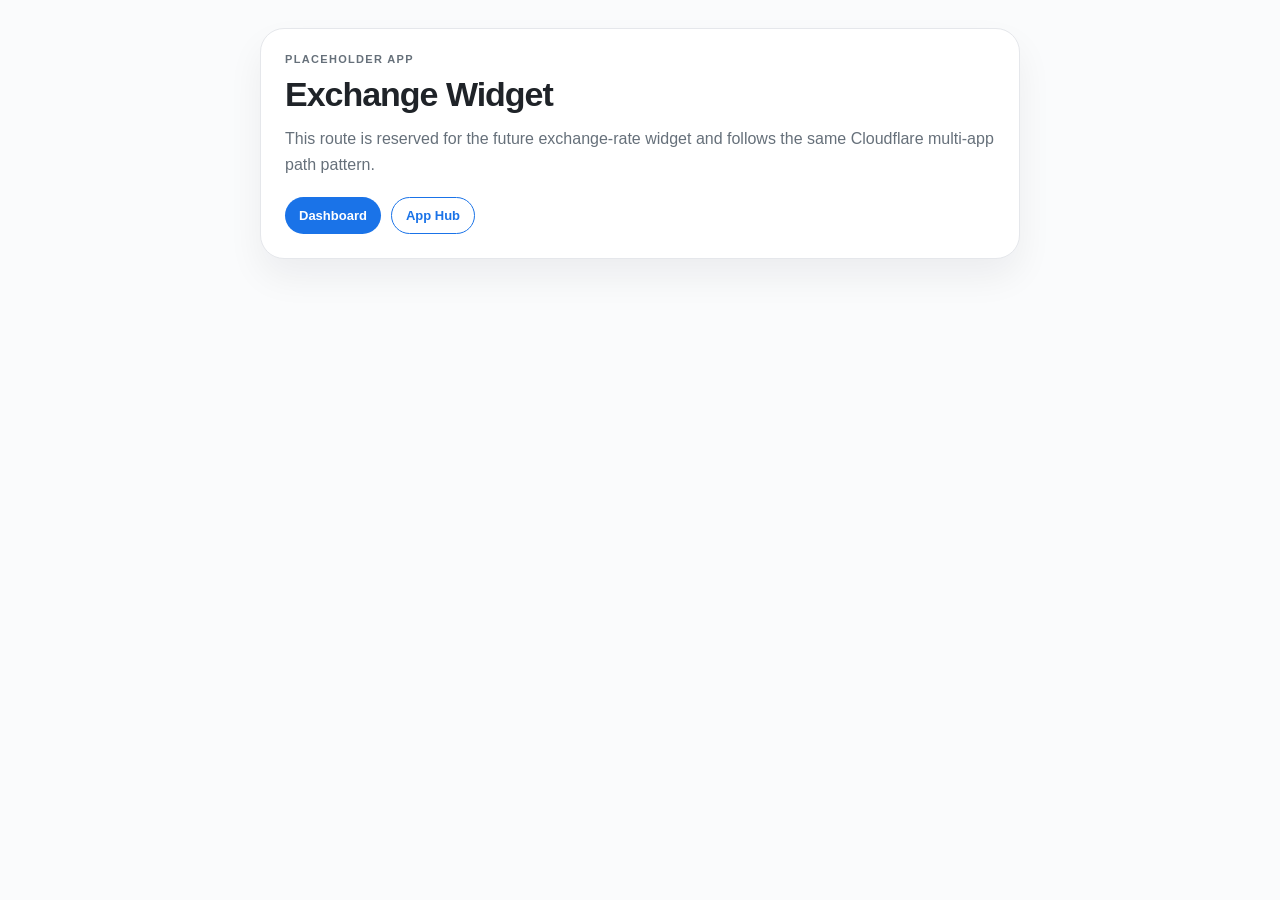
==== docs/exchange/index.html @ 34b4801c "feat: scaffold cloudflare multi-app hub" ====
<!DOCTYPE html>
<html lang="en">
<head>
  <meta charset="utf-8">
  <meta name="viewport" content="width=device-width,initial-scale=1">
  <title>Exchange Widget</title>
  <style>
    body{margin:0;font-family:-apple-system,BlinkMacSystemFont,'Segoe UI','Noto Sans KR',sans-serif;background:#fafbfc;color:#1f2328}
    .wrap{max-width:760px;margin:0 auto;padding:28px 18px 48px}
    .card{background:#fff;border:1px solid #e5e7eb;border-radius:24px;padding:24px;box-shadow:0 18px 36px rgba(15,23,42,.06)}
    .eyebrow{font-size:11px;text-transform:uppercase;letter-spacing:.12em;color:#66707a;font-weight:700}
    h1{margin:10px 0 12px;font-size:34px;letter-spacing:-.03em}
    p{margin:0;color:#66707a;line-height:1.65}
    .actions{display:flex;gap:10px;flex-wrap:wrap;margin-top:18px}
    a{display:inline-flex;align-items:center;justify-content:center;border-radius:999px;padding:10px 14px;text-decoration:none;font-weight:700;font-size:13px}
    .primary{background:#1a73e8;color:#fff}
    .ghost{border:1px solid #1a73e8;color:#1a73e8}
  </style>
</head>
<body>
  <div class="wrap">
    <div class="card">
      <div class="eyebrow" id="eyebrow">Placeholder App</div>
      <h1 id="title">Exchange Widget</h1>
      <p id="copy">This route is reserved for the future exchange-rate widget and follows the same Cloudflare multi-app path pattern.</p>
      <div class="actions">
        <a class="primary" href="/exchange/dashboard" id="dashboardLink">Dashboard</a>
        <a class="ghost" href="/" id="homeLink">App Hub</a>
      </div>
    </div>
  </div>
<script>
const I18N={en:{eyebrow:'Placeholder App',title:'Exchange Widget',copy:'This route is reserved for the future exchange-rate widget and follows the same Cloudflare multi-app path pattern.',dashboard:'Dashboard',home:'App Hub'},ko:{eyebrow:'플레이스홀더 앱',title:'환율 위젯',copy:'이 경로는 향후 환율 위젯용으로 예약되어 있으며, 같은 Cloudflare 멀티앱 경로 규칙을 따릅니다.',dashboard:'대시보드',home:'앱 허브'},ja:{eyebrow:'プレースホルダーアプリ',title:'為替ウィジェット',copy:'この経路は今後の為替ウィジェット用に予約されており、同じ Cloudflare マルチアプリ経路規約に従います。',dashboard:'ダッシュボード',home:'アプリハブ'}};
const param=new URLSearchParams(window.location.search).get('lang');
const langs=[...(navigator.languages||[]),navigator.language].filter(Boolean).map(v=>String(v).toLowerCase());
const lang=param&&['ko','ja','en'].includes(param)?param:langs.some(v=>v.startsWith('ko'))?'ko':langs.some(v=>v.startsWith('ja'))?'ja':'en';
const t=I18N[lang];
document.documentElement.lang=lang;
document.getElementById('eyebrow').textContent=t.eyebrow;
document.getElementById('title').textContent=t.title;
document.getElementById('copy').textContent=t.copy;
document.getElementById('dashboardLink').textContent=t.dashboard;
document.getElementById('homeLink').textContent=t.home;
</script>
</body>
</html>
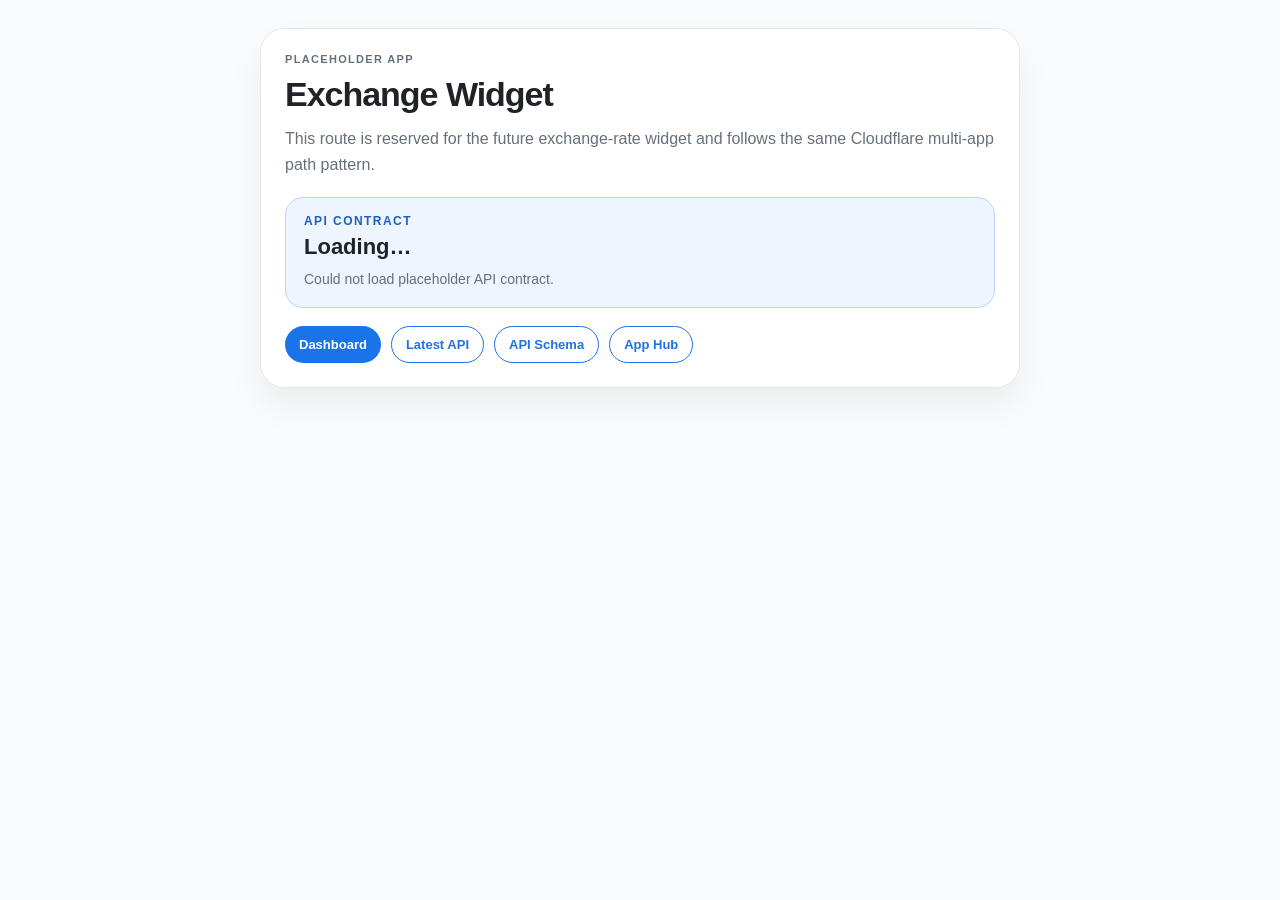
==== commit 14e493b3: "feat: add placeholder api schemas for future apps" ====
--- a/docs/exchange/index.html
+++ b/docs/exchange/index.html
@@ -12,6 +12,10 @@
     h1{margin:10px 0 12px;font-size:34px;letter-spacing:-.03em}
     p{margin:0;color:#66707a;line-height:1.65}
     .actions{display:flex;gap:10px;flex-wrap:wrap;margin-top:18px}
+    .status{margin-top:18px;padding:16px 18px;border-radius:18px;background:#eef5ff;border:1px solid #b9d4ff}
+    .status-label{font-size:12px;font-weight:800;text-transform:uppercase;letter-spacing:.12em;color:#1f5fbe}
+    .status-value{font-size:22px;font-weight:800;margin-top:6px}
+    .status-copy{margin-top:8px;font-size:14px}
     a{display:inline-flex;align-items:center;justify-content:center;border-radius:999px;padding:10px 14px;text-decoration:none;font-weight:700;font-size:13px}
     .primary{background:#1a73e8;color:#fff}
     .ghost{border:1px solid #1a73e8;color:#1a73e8}
@@ -23,14 +27,21 @@
       <div class="eyebrow" id="eyebrow">Placeholder App</div>
       <h1 id="title">Exchange Widget</h1>
       <p id="copy">This route is reserved for the future exchange-rate widget and follows the same Cloudflare multi-app path pattern.</p>
+      <div class="status">
+        <div class="status-label" id="statusLabel">API Contract</div>
+        <div class="status-value" id="statusValue">Loading…</div>
+        <p class="status-copy" id="statusCopy">Fetching the placeholder `/exchange/api/latest.json` contract.</p>
+      </div>
       <div class="actions">
         <a class="primary" href="/exchange/dashboard" id="dashboardLink">Dashboard</a>
+        <a class="ghost" href="/exchange/api/latest.json" id="apiLink">Latest API</a>
+        <a class="ghost" href="/exchange/api/schema.json" id="schemaLink">API Schema</a>
         <a class="ghost" href="/" id="homeLink">App Hub</a>
       </div>
     </div>
   </div>
 <script>
-const I18N={en:{eyebrow:'Placeholder App',title:'Exchange Widget',copy:'This route is reserved for the future exchange-rate widget and follows the same Cloudflare multi-app path pattern.',dashboard:'Dashboard',home:'App Hub'},ko:{eyebrow:'플레이스홀더 앱',title:'환율 위젯',copy:'이 경로는 향후 환율 위젯용으로 예약되어 있으며, 같은 Cloudflare 멀티앱 경로 규칙을 따릅니다.',dashboard:'대시보드',home:'앱 허브'},ja:{eyebrow:'プレースホルダーアプリ',title:'為替ウィジェット',copy:'この経路は今後の為替ウィジェット用に予約されており、同じ Cloudflare マルチアプリ経路規約に従います。',dashboard:'ダッシュボード',home:'アプリハブ'}};
+const I18N={en:{eyebrow:'Placeholder App',title:'Exchange Widget',copy:'This route is reserved for the future exchange-rate widget and follows the same Cloudflare multi-app path pattern.',dashboard:'Dashboard',api:'Latest API',schema:'API Schema',home:'App Hub',contract:'API Contract',loading:'Loading…',status_placeholder:'Placeholder',status_copy:'Fetching the placeholder `/exchange/api/latest.json` contract.',status_error:'Could not load placeholder API contract.'},ko:{eyebrow:'플레이스홀더 앱',title:'환율 위젯',copy:'이 경로는 향후 환율 위젯용으로 예약되어 있으며, 같은 Cloudflare 멀티앱 경로 규칙을 따릅니다.',dashboard:'대시보드',api:'최신 API',schema:'API 스키마',home:'앱 허브',contract:'API 계약',loading:'불러오는 중…',status_placeholder:'플레이스홀더',status_copy:'`/exchange/api/latest.json` placeholder 계약을 불러오고 있습니다.',status_error:'플레이스홀더 API 계약을 불러오지 못했습니다.'},ja:{eyebrow:'プレースホルダーアプリ',title:'為替ウィジェット',copy:'この経路は今後の為替ウィジェット用に予約されており、同じ Cloudflare マルチアプリ経路規約に従います。',dashboard:'ダッシュボード',api:'最新API',schema:'APIスキーマ',home:'アプリハブ',contract:'API契約',loading:'読み込み中…',status_placeholder:'プレースホルダー',status_copy:'`/exchange/api/latest.json` のプレースホルダー契約を読み込んでいます。',status_error:'プレースホルダーAPI契約を読み込めませんでした。'}};
 const param=new URLSearchParams(window.location.search).get('lang');
 const langs=[...(navigator.languages||[]),navigator.language].filter(Boolean).map(v=>String(v).toLowerCase());
 const lang=param&&['ko','ja','en'].includes(param)?param:langs.some(v=>v.startsWith('ko'))?'ko':langs.some(v=>v.startsWith('ja'))?'ja':'en';
@@ -40,7 +51,20 @@
 document.getElementById('title').textContent=t.title;
 document.getElementById('copy').textContent=t.copy;
 document.getElementById('dashboardLink').textContent=t.dashboard;
+document.getElementById('apiLink').textContent=t.api;
+document.getElementById('schemaLink').textContent=t.schema;
 document.getElementById('homeLink').textContent=t.home;
+document.getElementById('statusLabel').textContent=t.contract;
+document.getElementById('statusValue').textContent=t.loading;
+document.getElementById('statusCopy').textContent=t.status_copy;
+
+fetch('/exchange/api/latest.json').then(r=>r.ok?r.json():Promise.reject(new Error('bad status'))).then(data=>{
+  document.getElementById('statusValue').textContent=t[`status_${data.status}`]||data.status||t.loading;
+  document.getElementById('statusCopy').textContent=data.error_message||t.status_copy;
+}).catch(()=>{
+  document.getElementById('statusValue').textContent=t.loading;
+  document.getElementById('statusCopy').textContent=t.status_error;
+});
 </script>
 </body>
 </html>
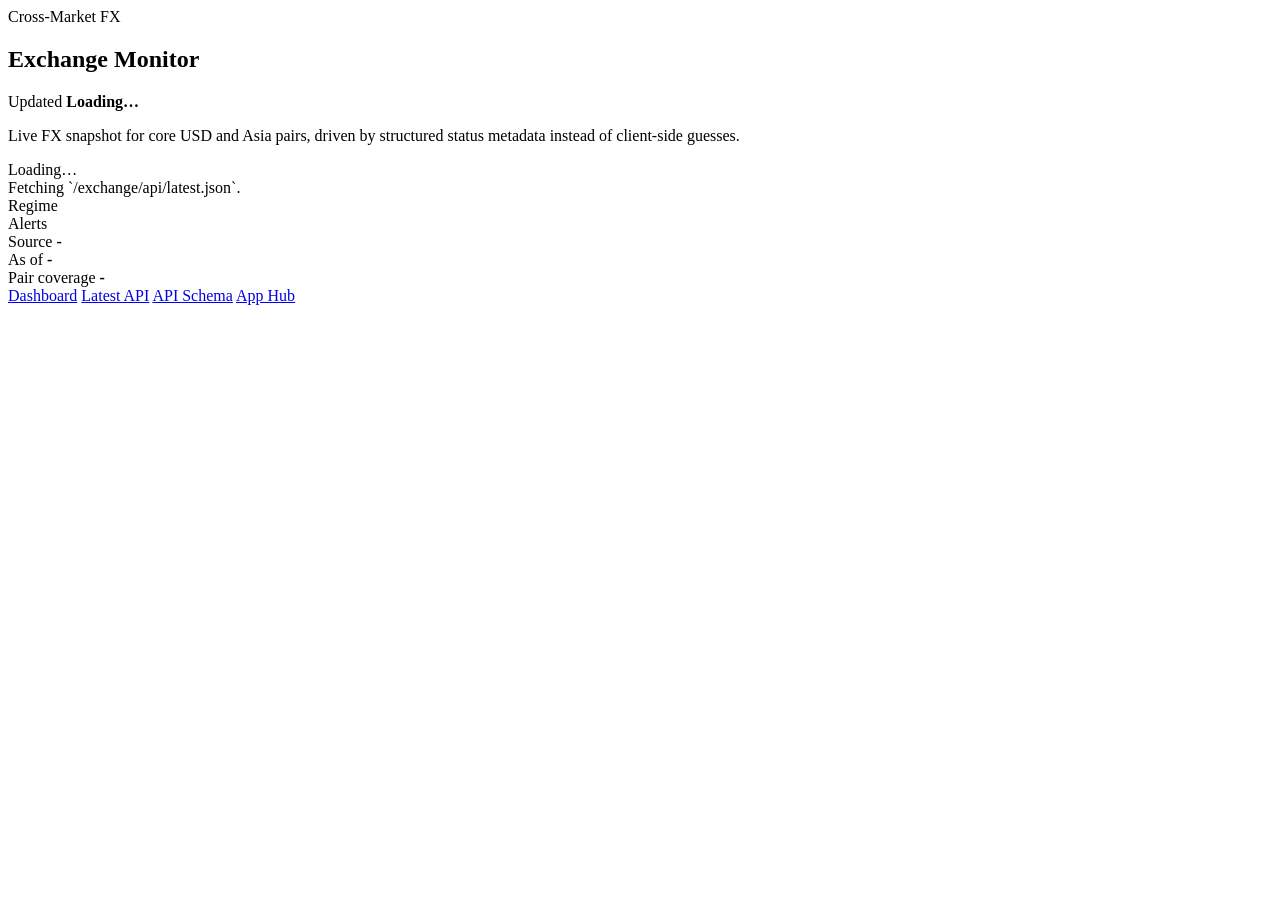
==== commit a3bd869e: "feat: turn exchange app into live fx monitor" ====
--- a/docs/exchange/index.html
+++ b/docs/exchange/index.html
@@ -3,68 +3,64 @@
 <head>
   <meta charset="utf-8">
   <meta name="viewport" content="width=device-width,initial-scale=1">
-  <title>Exchange Widget</title>
-  <style>
-    body{margin:0;font-family:-apple-system,BlinkMacSystemFont,'Segoe UI','Noto Sans KR',sans-serif;background:#fafbfc;color:#1f2328}
-    .wrap{max-width:760px;margin:0 auto;padding:28px 18px 48px}
-    .card{background:#fff;border:1px solid #e5e7eb;border-radius:24px;padding:24px;box-shadow:0 18px 36px rgba(15,23,42,.06)}
-    .eyebrow{font-size:11px;text-transform:uppercase;letter-spacing:.12em;color:#66707a;font-weight:700}
-    h1{margin:10px 0 12px;font-size:34px;letter-spacing:-.03em}
-    p{margin:0;color:#66707a;line-height:1.65}
-    .actions{display:flex;gap:10px;flex-wrap:wrap;margin-top:18px}
-    .status{margin-top:18px;padding:16px 18px;border-radius:18px;background:#eef5ff;border:1px solid #b9d4ff}
-    .status-label{font-size:12px;font-weight:800;text-transform:uppercase;letter-spacing:.12em;color:#1f5fbe}
-    .status-value{font-size:22px;font-weight:800;margin-top:6px}
-    .status-copy{margin-top:8px;font-size:14px}
-    a{display:inline-flex;align-items:center;justify-content:center;border-radius:999px;padding:10px 14px;text-decoration:none;font-weight:700;font-size:13px}
-    .primary{background:#1a73e8;color:#fff}
-    .ghost{border:1px solid #1a73e8;color:#1a73e8}
-  </style>
+  <title>Exchange Monitor</title>
+  <link rel="stylesheet" href="/exchange/widget.css">
 </head>
 <body>
   <div class="wrap">
-    <div class="card">
-      <div class="eyebrow" id="eyebrow">Placeholder App</div>
-      <h1 id="title">Exchange Widget</h1>
-      <p id="copy">This route is reserved for the future exchange-rate widget and follows the same Cloudflare multi-app path pattern.</p>
-      <div class="status">
-        <div class="status-label" id="statusLabel">API Contract</div>
-        <div class="status-value" id="statusValue">Loading…</div>
-        <p class="status-copy" id="statusCopy">Fetching the placeholder `/exchange/api/latest.json` contract.</p>
+    <section class="hero">
+      <div class="hero-top">
+        <div>
+          <div class="eyebrow" id="eyebrow">Cross-Market FX</div>
+          <h1 id="title">Exchange Monitor</h1>
+        </div>
+        <div class="stamp">
+          <span class="stamp-label" id="updatedLabel">Updated</span>
+          <strong id="updatedValue">Loading…</strong>
+        </div>
       </div>
-      <div class="actions">
-        <a class="primary" href="/exchange/dashboard" id="dashboardLink">Dashboard</a>
-        <a class="ghost" href="/exchange/api/latest.json" id="apiLink">Latest API</a>
-        <a class="ghost" href="/exchange/api/schema.json" id="schemaLink">API Schema</a>
-        <a class="ghost" href="/" id="homeLink">App Hub</a>
+      <p class="hero-copy" id="copy">Live FX snapshot for core USD and Asia pairs, driven by structured status metadata instead of client-side guesses.</p>
+      <div class="hero-meta">
+        <div class="status-pill" id="statusPill">Loading…</div>
+        <div class="hero-note" id="statusCopy">Fetching `/exchange/api/latest.json`.</div>
       </div>
+    </section>
+
+    <section class="summary-grid" id="pairGrid" aria-live="polite"></section>
+
+    <section class="signal-grid">
+      <article class="panel">
+        <div class="panel-label" id="regimeLabel">Regime</div>
+        <div class="regime-items" id="regimeItems"></div>
+      </article>
+      <article class="panel">
+        <div class="panel-label" id="signalLabel">Alerts</div>
+        <div class="signal-items" id="signalItems"></div>
+      </article>
+    </section>
+
+    <section class="source-strip">
+      <div class="source-item">
+        <span class="source-label" id="sourceLabel">Source</span>
+        <strong id="sourceValue">-</strong>
+      </div>
+      <div class="source-item">
+        <span class="source-label" id="basisLabel">As of</span>
+        <strong id="asOfValue">-</strong>
+      </div>
+      <div class="source-item">
+        <span class="source-label" id="coverageLabel">Pair coverage</span>
+        <strong id="coverageValue">-</strong>
+      </div>
+    </section>
+
+    <div class="actions">
+      <a class="primary" href="/exchange/dashboard" id="dashboardLink">Dashboard</a>
+      <a class="ghost" href="/exchange/api/latest.json" id="apiLink">Latest API</a>
+      <a class="ghost" href="/exchange/api/schema.json" id="schemaLink">API Schema</a>
+      <a class="ghost" href="/" id="homeLink">App Hub</a>
     </div>
   </div>
-<script>
-const I18N={en:{eyebrow:'Placeholder App',title:'Exchange Widget',copy:'This route is reserved for the future exchange-rate widget and follows the same Cloudflare multi-app path pattern.',dashboard:'Dashboard',api:'Latest API',schema:'API Schema',home:'App Hub',contract:'API Contract',loading:'Loading…',status_placeholder:'Placeholder',status_copy:'Fetching the placeholder `/exchange/api/latest.json` contract.',status_error:'Could not load placeholder API contract.'},ko:{eyebrow:'플레이스홀더 앱',title:'환율 위젯',copy:'이 경로는 향후 환율 위젯용으로 예약되어 있으며, 같은 Cloudflare 멀티앱 경로 규칙을 따릅니다.',dashboard:'대시보드',api:'최신 API',schema:'API 스키마',home:'앱 허브',contract:'API 계약',loading:'불러오는 중…',status_placeholder:'플레이스홀더',status_copy:'`/exchange/api/latest.json` placeholder 계약을 불러오고 있습니다.',status_error:'플레이스홀더 API 계약을 불러오지 못했습니다.'},ja:{eyebrow:'プレースホルダーアプリ',title:'為替ウィジェット',copy:'この経路は今後の為替ウィジェット用に予約されており、同じ Cloudflare マルチアプリ経路規約に従います。',dashboard:'ダッシュボード',api:'最新API',schema:'APIスキーマ',home:'アプリハブ',contract:'API契約',loading:'読み込み中…',status_placeholder:'プレースホルダー',status_copy:'`/exchange/api/latest.json` のプレースホルダー契約を読み込んでいます。',status_error:'プレースホルダーAPI契約を読み込めませんでした。'}};
-const param=new URLSearchParams(window.location.search).get('lang');
-const langs=[...(navigator.languages||[]),navigator.language].filter(Boolean).map(v=>String(v).toLowerCase());
-const lang=param&&['ko','ja','en'].includes(param)?param:langs.some(v=>v.startsWith('ko'))?'ko':langs.some(v=>v.startsWith('ja'))?'ja':'en';
-const t=I18N[lang];
-document.documentElement.lang=lang;
-document.getElementById('eyebrow').textContent=t.eyebrow;
-document.getElementById('title').textContent=t.title;
-document.getElementById('copy').textContent=t.copy;
-document.getElementById('dashboardLink').textContent=t.dashboard;
-document.getElementById('apiLink').textContent=t.api;
-document.getElementById('schemaLink').textContent=t.schema;
-document.getElementById('homeLink').textContent=t.home;
-document.getElementById('statusLabel').textContent=t.contract;
-document.getElementById('statusValue').textContent=t.loading;
-document.getElementById('statusCopy').textContent=t.status_copy;
-
-fetch('/exchange/api/latest.json').then(r=>r.ok?r.json():Promise.reject(new Error('bad status'))).then(data=>{
-  document.getElementById('statusValue').textContent=t[`status_${data.status}`]||data.status||t.loading;
-  document.getElementById('statusCopy').textContent=data.error_message||t.status_copy;
-}).catch(()=>{
-  document.getElementById('statusValue').textContent=t.loading;
-  document.getElementById('statusCopy').textContent=t.status_error;
-});
-</script>
+  <script src="/exchange/widget.js"></script>
 </body>
 </html>
